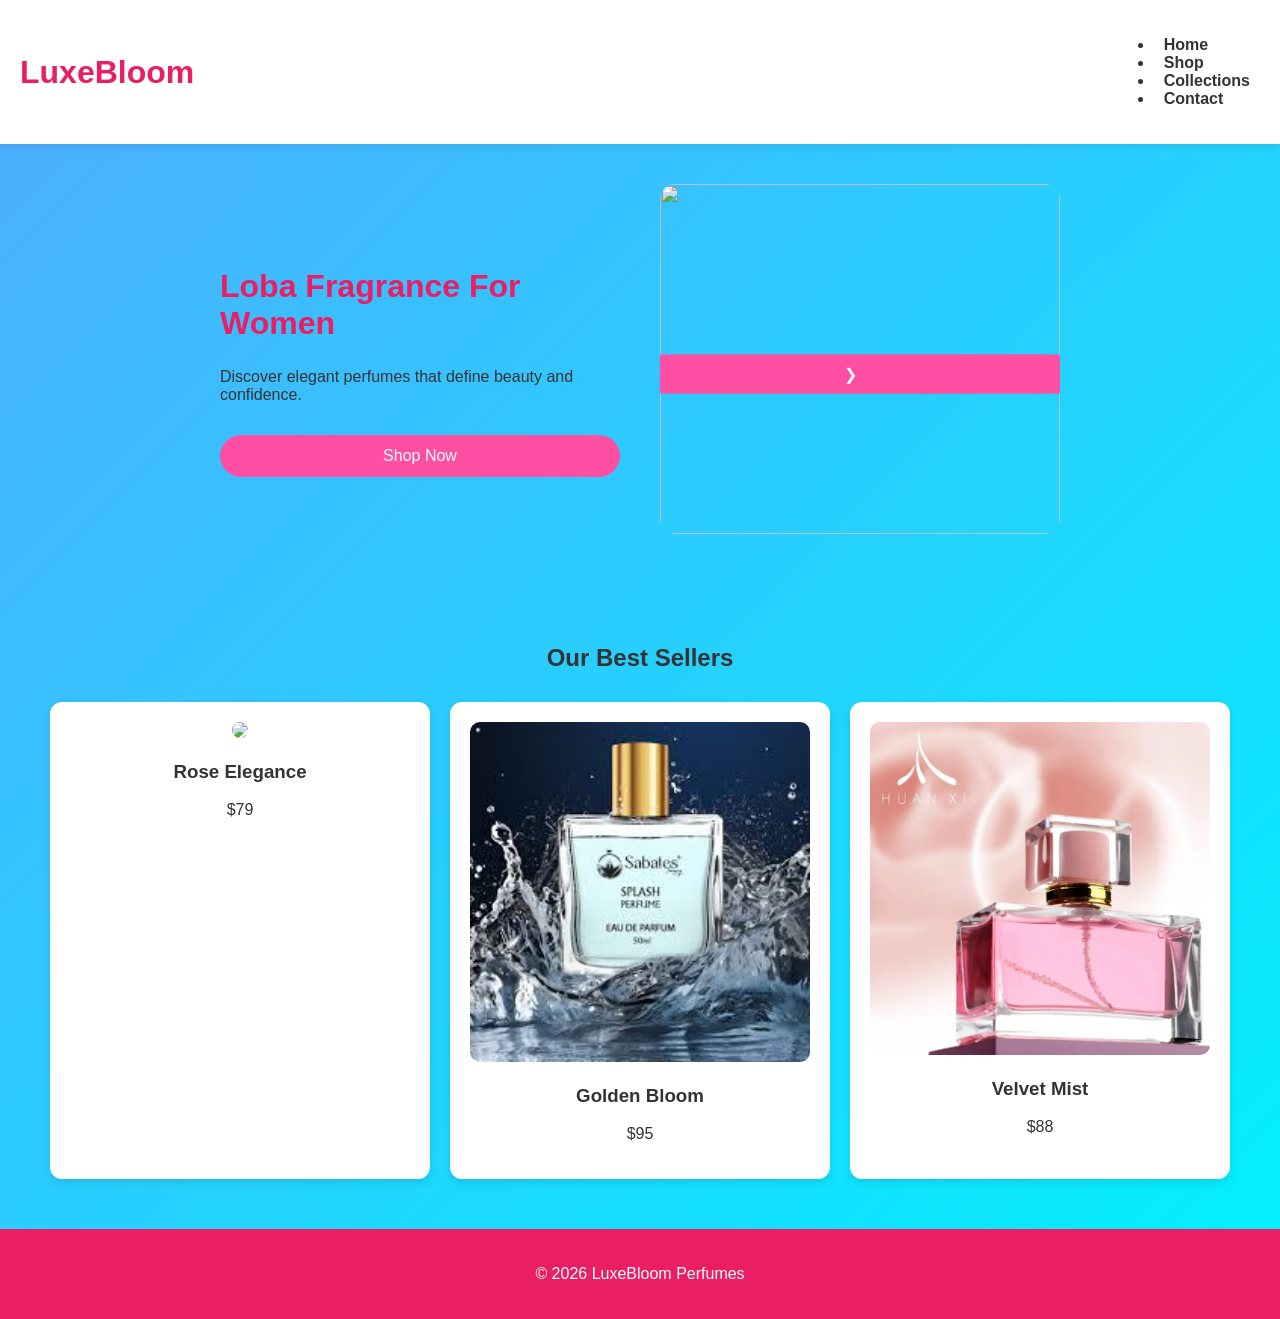
==== index.html @ 71947e03 "First website upload" ====
<!DOCTYPE html>
<html lang="en">
<head>
<meta charset="UTF-8">
<meta name="viewport" content="width=device-width, initial-scale=1.0">
<title>LuxeBloom Perfumes</title>
<link rel="stylesheet" href="style.css">
</head>

<body>

<header>
<h1>LuxeBloom</h1>

<nav>
    <ul>
<li><a href="#">Home</a></li>
<li><a href="#">Shop</a></li>
<li><a href="#">Collections</a></li>
<li><a href="contact_us.html">Contact</a></li>
</ul>
</nav>
</header>

<!-- HERO SECTION -->
<section class="hero">

<div class="hero-text">
<h2>Loba Fragrance For Women</h2>
<p>Discover elegant perfumes that define beauty and confidence.</p>
<button>Shop Now</button>
</div>

<div class="carousel">

<div class="slides">

<img src="https://images.unsplash.com/photo-1594035910387-fea47794261f">
<img src="assets/71Rt86TIqhL._AC_UF1000,1000_QL80_.jpg" alt="">
<img src="https://images.unsplash.com/photo-1587019158091-1a103c5dd17f">

</div>

<button class="prev">❮</button>
<button class="next">❯</button>

</div>

</section>


<!-- PRODUCTS -->
<section class="products">

<h2>Our Best Sellers</h2>

<div class="product-grid">

<div class="card">
<img src="https://images.unsplash.com/photo-1600185365483-26d7a4cc7519">
<h3>Rose Elegance</h3>
<p>$79</p>
</div>

<div class="card">
<img src="assets/images (4).jpg" alt="">
<h3>Golden Bloom</h3>
<p>$95</p>
</div>

<div class="card">
<img src="assets/WhatsApp Image 2026-03-09 at 4.27.31 AM.jpeg" alt="">
<h3>Velvet Mist</h3>
<p>$88</p>
</div>

</div>

</section>


<footer>

<p>© 2026 LuxeBloom Perfumes</p>

</footer>

<script src="script.js"></script>

</body>
</html>
---- style.css ----
body{
margin:0;
font-family:Arial;
background:#fff0f6;
color:#333;
}

header{
display:flex;
justify-content:space-between;
align-items:center;
padding:20px;
background:white;
box-shadow:0 2px 10px rgba(0,0,0,0.1);
}

header h1{
color:#e91e63;
}

nav a{
margin:0 10px;
text-decoration:none;
color:#333;
font-weight:bold;
}

.hero{
display:flex;
flex-wrap:wrap;
align-items:center;
justify-content:center;
padding:40px;
}

.hero-text{
max-width:400px;
}

.hero-text h2{
color:#e91e63;
font-size:32px;
}

.hero-text button{
padding:12px 25px;
border:none;
background:#ff4fa3;
color:white;
border-radius:25px;
cursor:pointer;
}

.carousel{
position:relative;
width:400px;
overflow:hidden;
margin-left:40px;
border-radius:15px;
}

.slides{
display:flex;
transition:transform 0.5s ease;
}

.slides img{
width:400px;
height:350px;
object-fit:cover;
}

.prev,.next{
position:absolute;
top:50%;
transform:translateY(-50%);
background:#ff4fa3;
color:white;
border:none;
padding:10px;
cursor:pointer;
}

.prev{left:10px}
.next{right:10px}

.products{
text-align:center;
padding:50px;
}

.product-grid{
display:grid;
grid-template-columns:repeat(auto-fit,minmax(200px,1fr));
gap:20px;
margin-top:30px;
}

.card{
background:white;
border-radius:12px;
box-shadow:0 4px 10px rgba(0,0,0,0.1);
padding:20px;
}

.card img{
width:100%;
border-radius:10px;
}

footer{
text-align:center;
padding:20px;
background:#e91e63;
color:white;
}







body{
font-family: Arial, sans-serif;
margin:0;
padding:0;
background: linear-gradient(135deg,#4facfe,#00f2fe);
}

.contact{
text-align:center;
padding:50px 20px;
color:white;
}

.contact h1{
font-size:40px;
margin-bottom:10px;
}

.container{
display:flex;
justify-content:center;
gap:40px;
flex-wrap:wrap;
margin-top:40px;
}

.contact-info{
background:#ffffff;
color:#333;
padding:30px;
border-radius:12px;
width:260px;
box-shadow:0 10px 20px rgba(0,0,0,0.2);
}

.contact-info h3{
color:#007bff;
}

.contact-form{
background:#ffffff;
padding:30px;
border-radius:12px;
width:320px;
box-shadow:0 10px 20px rgba(0,0,0,0.2);
}

input, textarea{
width:100%;
padding:12px;
margin-top:10px;
border-radius:6px;
border:1px solid #ccc;
font-size:14px;
}

textarea{
height:120px;
}

button{
margin-top:15px;
padding:12px;
width:100%;
border:none;
background: linear-gradient(45deg,#ff6a00,#ee0979);
color:white;
font-size:16px;
border-radius:6px;
cursor:pointer;
transition:0.3s;
}

button:hover{
transform:scale(1.05);
}

#formMessage{
margin-top:15px;
font-weight:bold;
}
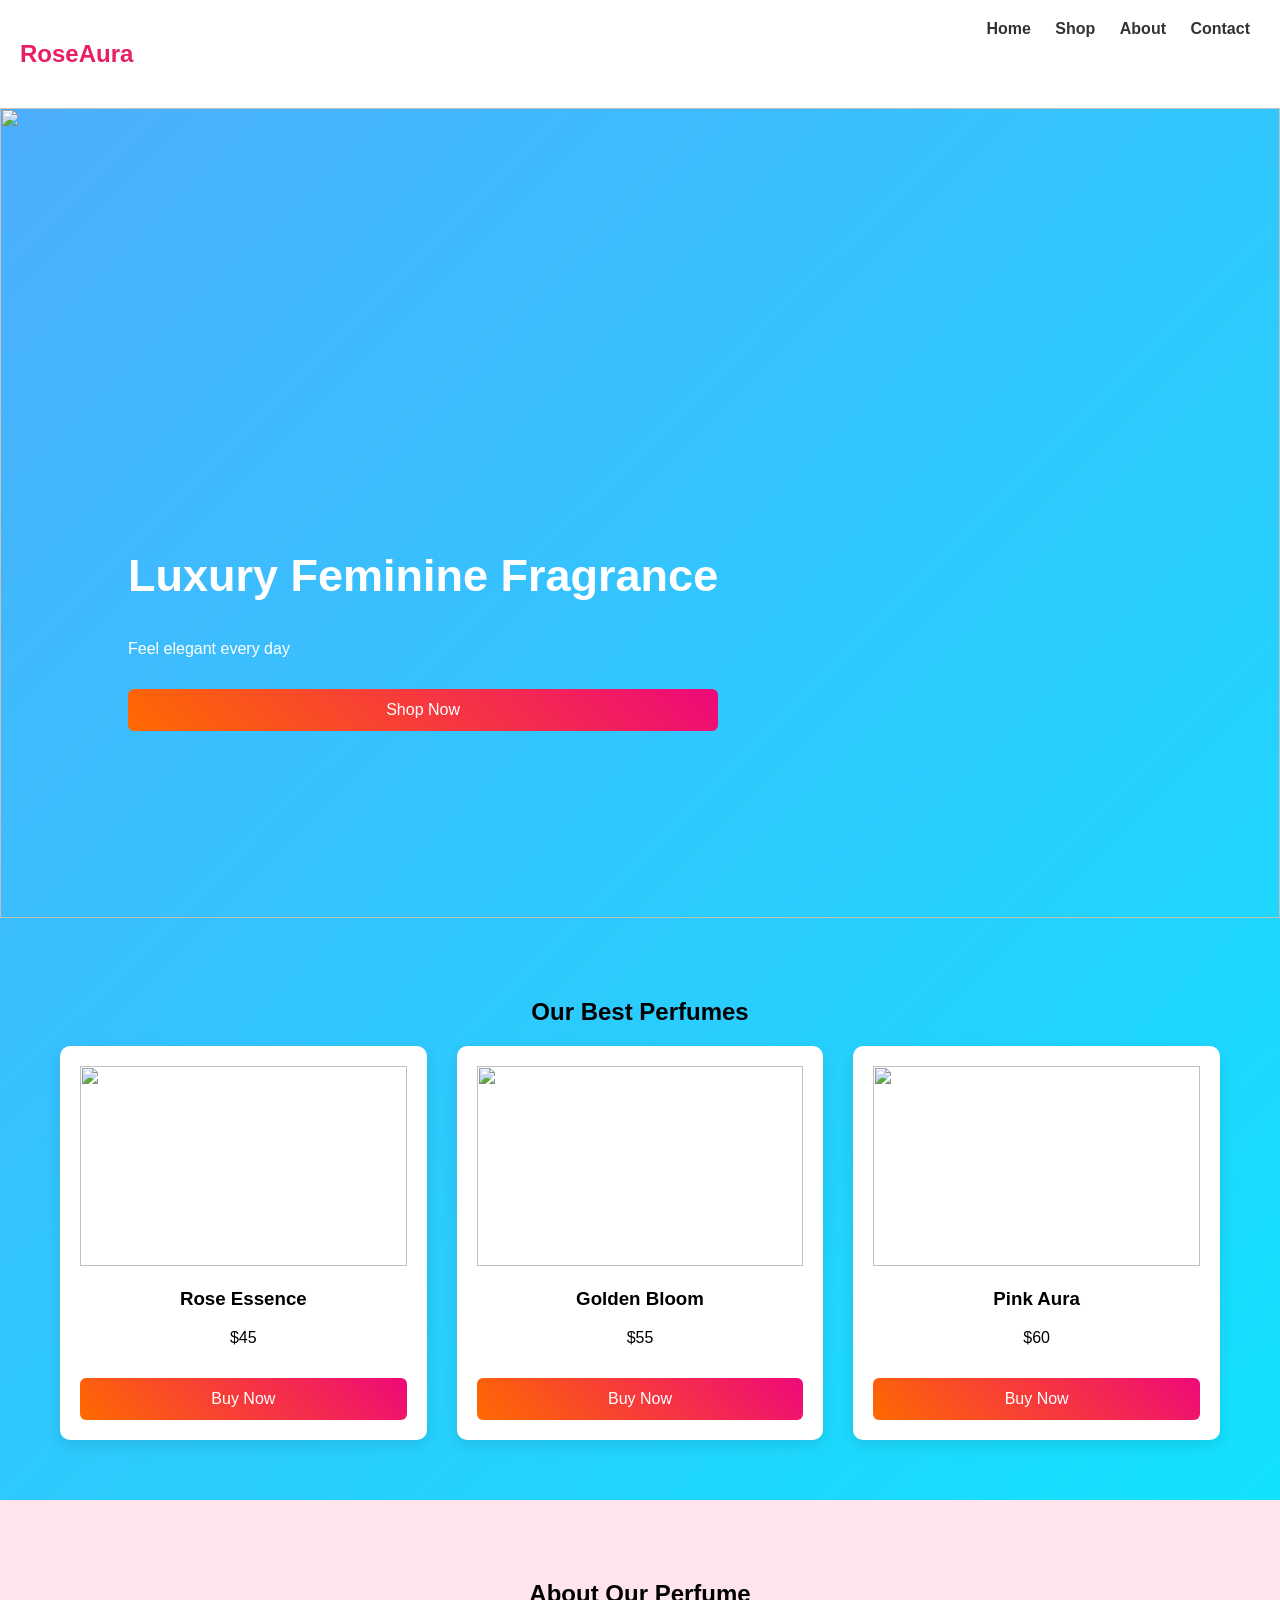
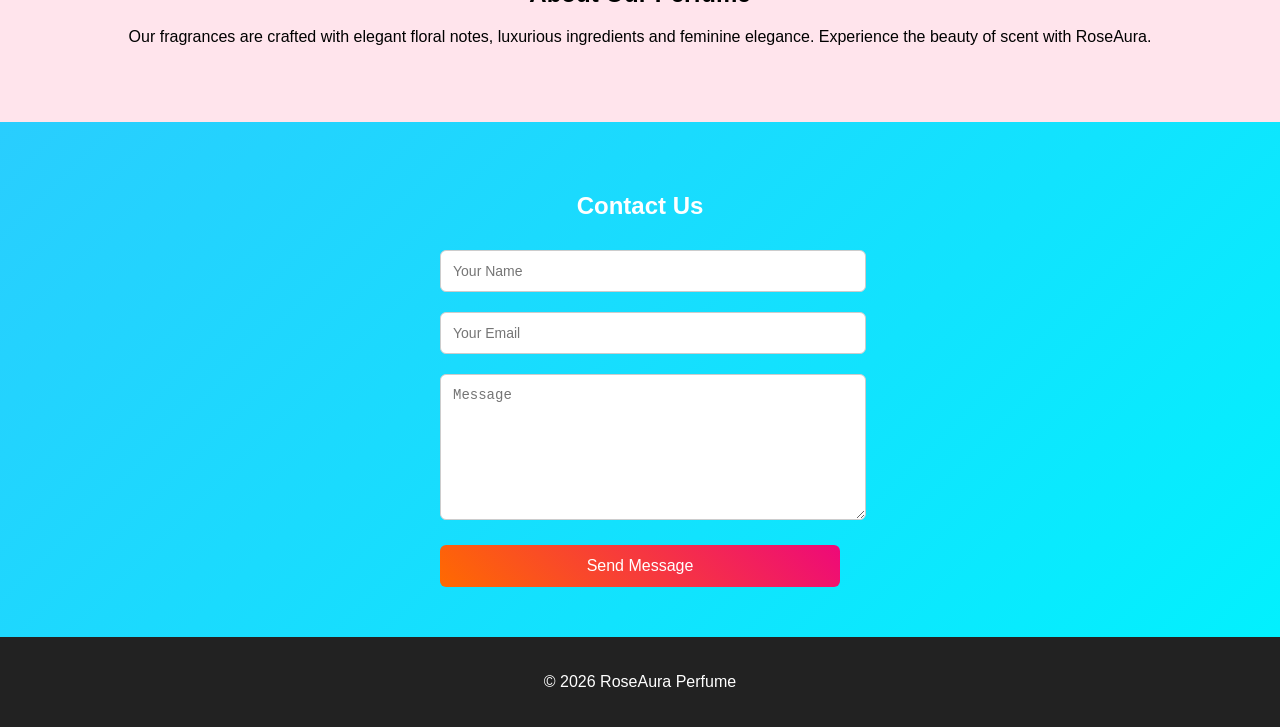
==== commit 6200437b: "Update" ====
--- a/index.html
+++ b/index.html
@@ -3,75 +3,56 @@
 <head>
 <meta charset="UTF-8">
 <meta name="viewport" content="width=device-width, initial-scale=1.0">
-<title>LuxeBloom Perfumes</title>
+<title>Luxury Perfume</title>
 <link rel="stylesheet" href="style.css">
 </head>
 
 <body>
 
 <header>
-<h1>LuxeBloom</h1>
+<h2 class="logo">RoseAura</h2>
 
 <nav>
-    <ul>
-<li><a href="#">Home</a></li>
-<li><a href="#">Shop</a></li>
-<li><a href="#">Collections</a></li>
-<li><a href="contact_us.html">Contact</a></li>
-</ul>
+<a href="#">Home</a>
+<a href="#">Shop</a>
+<a href="#">About</a>
+<a href="#">Contact</a>
 </nav>
+
 </header>
 
-<!-- HERO SECTION -->
-<section class="hero">
 
-<div class="hero-text">
-<h2>Loba Fragrance For Women</h2>
-<p>Discover elegant perfumes that define beauty and confidence.</p>
-<button>Shop Now</button>
-</div>
+<!-- HERO CAROUSEL -->
 
-<div class="carousel">
+<section class="carousel">
 
 <div class="slides">
 
+<div class="slide active">
 <img src="https://images.unsplash.com/photo-1594035910387-fea47794261f">
-<img src="assets/71Rt86TIqhL._AC_UF1000,1000_QL80_.jpg" alt="">
-<img src="https://images.unsplash.com/photo-1587019158091-1a103c5dd17f">
-
+<div class="caption">
+<h1>Luxury Feminine Fragrance</h1>
+<p>Feel elegant every day</p>
+<button>Shop Now</button>
+</div>
 </div>
 
-<button class="prev">❮</button>
-<button class="next">❯</button>
-
+<div class="slide">
+<img src="https://images.unsplash.com/photo-1615634262417-3b4a99c1b3f5">
+<div class="caption">
+<h1>Soft Floral Collection</h1>
+<p>Perfect scent for every moment</p>
+<button>Explore</button>
+</div>
 </div>
 
-</section>
-
-
-<!-- PRODUCTS -->
-<section class="products">
-
-<h2>Our Best Sellers</h2>
-
-<div class="product-grid">
-
-<div class="card">
+<div class="slide">
 <img src="https://images.unsplash.com/photo-1600185365483-26d7a4cc7519">
-<h3>Rose Elegance</h3>
-<p>$79</p>
+<div class="caption">
+<h1>Timeless Beauty</h1>
+<p>Luxury perfume for women</p>
+<button>Discover</button>
 </div>
-
-<div class="card">
-<img src="assets/images (4).jpg" alt="">
-<h3>Golden Bloom</h3>
-<p>$95</p>
-</div>
-
-<div class="card">
-<img src="assets/WhatsApp Image 2026-03-09 at 4.27.31 AM.jpeg" alt="">
-<h3>Velvet Mist</h3>
-<p>$88</p>
 </div>
 
 </div>
@@ -79,9 +60,79 @@
 </section>
 
 
+
+<!-- PRODUCTS -->
+
+<section class="products">
+
+<h2>Our Best Perfumes</h2>
+
+<div class="product-grid">
+
+<div class="card">
+<img src="https://images.unsplash.com/photo-1611930022073-b7a4ba5fcccd">
+<h3>Rose Essence</h3>
+<p>$45</p>
+<button>Buy Now</button>
+</div>
+
+<div class="card">
+<img src="https://images.unsplash.com/photo-1608571423539-e951a9e2f9e3">
+<h3>Golden Bloom</h3>
+<p>$55</p>
+<button>Buy Now</button>
+</div>
+
+<div class="card">
+<img src="https://images.unsplash.com/photo-1595429035839-c99c298ffdde">
+<h3>Pink Aura</h3>
+<p>$60</p>
+<button>Buy Now</button>
+</div>
+
+</div>
+
+</section>
+
+
+
+<!-- ABOUT -->
+
+<section class="about">
+
+<h2>About Our Perfume</h2>
+
+<p>
+Our fragrances are crafted with elegant floral notes,
+luxurious ingredients and feminine elegance.
+Experience the beauty of scent with RoseAura.
+</p>
+
+</section>
+<!-- CONTACT -->
+
+<section class="contact">
+
+<h2>Contact Us</h2>
+
+<form>
+
+<input type="text" placeholder="Your Name">
+
+<input type="email" placeholder="Your Email">
+
+<textarea placeholder="Message"></textarea>
+
+<button>Send Message</button>
+
+</form>
+
+</section>
+
+
 <footer>
 
-<p>© 2026 LuxeBloom Perfumes</p>
+<p>© 2026 RoseAura Perfume</p>
 
 </footer>
 
--- a/style.css
+++ b/style.css
@@ -1,118 +1,127 @@
 body{
+font-family:Arial;
 margin:0;
-font-family:Arial;
-background:#fff0f6;
-color:#333;
+background:#fff0f5;
 }
 
 header{
 display:flex;
 justify-content:space-between;
-align-items:center;
 padding:20px;
 background:white;
-box-shadow:0 2px 10px rgba(0,0,0,0.1);
-}
-
-header h1{
+position:sticky;
+top:0;
+}
+
+.logo{
 color:#e91e63;
 }
 
 nav a{
-margin:0 10px;
+margin:10px;
 text-decoration:none;
 color:#333;
 font-weight:bold;
 }
 
-.hero{
-display:flex;
-flex-wrap:wrap;
-align-items:center;
-justify-content:center;
-padding:40px;
-}
-
-.hero-text{
-max-width:400px;
-}
-
-.hero-text h2{
-color:#e91e63;
-font-size:32px;
-}
-
-.hero-text button{
-padding:12px 25px;
-border:none;
-background:#ff4fa3;
-color:white;
-border-radius:25px;
-cursor:pointer;
-}
-
 .carousel{
 position:relative;
-width:400px;
+height:90vh;
 overflow:hidden;
-margin-left:40px;
-border-radius:15px;
-}
-
-.slides{
-display:flex;
-transition:transform 0.5s ease;
-}
-
-.slides img{
-width:400px;
-height:350px;
+}
+
+.slide{
+position:absolute;
+width:100%;
+height:100%;
+opacity:0;
+transition:1s;
+}
+
+.slide img{
+width:100%;
+height:100%;
 object-fit:cover;
 }
 
-.prev,.next{
+.slide.active{
+opacity:1;
+}
+
+.caption{
 position:absolute;
 top:50%;
-transform:translateY(-50%);
+left:10%;
+color:white;
+}
+
+.caption h1{
+font-size:45px;
+}
+
+button{
 background:#ff4fa3;
-color:white;
 border:none;
-padding:10px;
+padding:12px 20px;
+color:white;
+border-radius:5px;
 cursor:pointer;
 }
 
-.prev{left:10px}
-.next{right:10px}
 
 .products{
-text-align:center;
-padding:50px;
+padding:60px;
+text-align:center;
 }
 
 .product-grid{
 display:grid;
-grid-template-columns:repeat(auto-fit,minmax(200px,1fr));
-gap:20px;
-margin-top:30px;
+grid-template-columns:repeat(auto-fit,minmax(250px,1fr));
+gap:30px;
 }
 
 .card{
 background:white;
-border-radius:12px;
-box-shadow:0 4px 10px rgba(0,0,0,0.1);
 padding:20px;
+border-radius:10px;
+box-shadow:0 5px 15px rgba(0,0,0,0.1);
 }
 
 .card img{
 width:100%;
-border-radius:10px;
+height:200px;
+object-fit:cover;
+}
+
+.about{
+padding:60px;
+text-align:center;
+background:#ffe4ec;
+}
+
+.contact{
+padding:60px;
+text-align:center;
+}
+
+form{
+max-width:400px;
+margin:auto;
+display:flex;
+flex-direction:column;
+gap:10px;
+}
+
+input,textarea{
+padding:10px;
+border:1px solid #ccc;
 }
 
 footer{
+background:#222;
+color:white;
 text-align:center;
 padding:20px;
-background:#e91e63;
-color:white;
 }
 
 
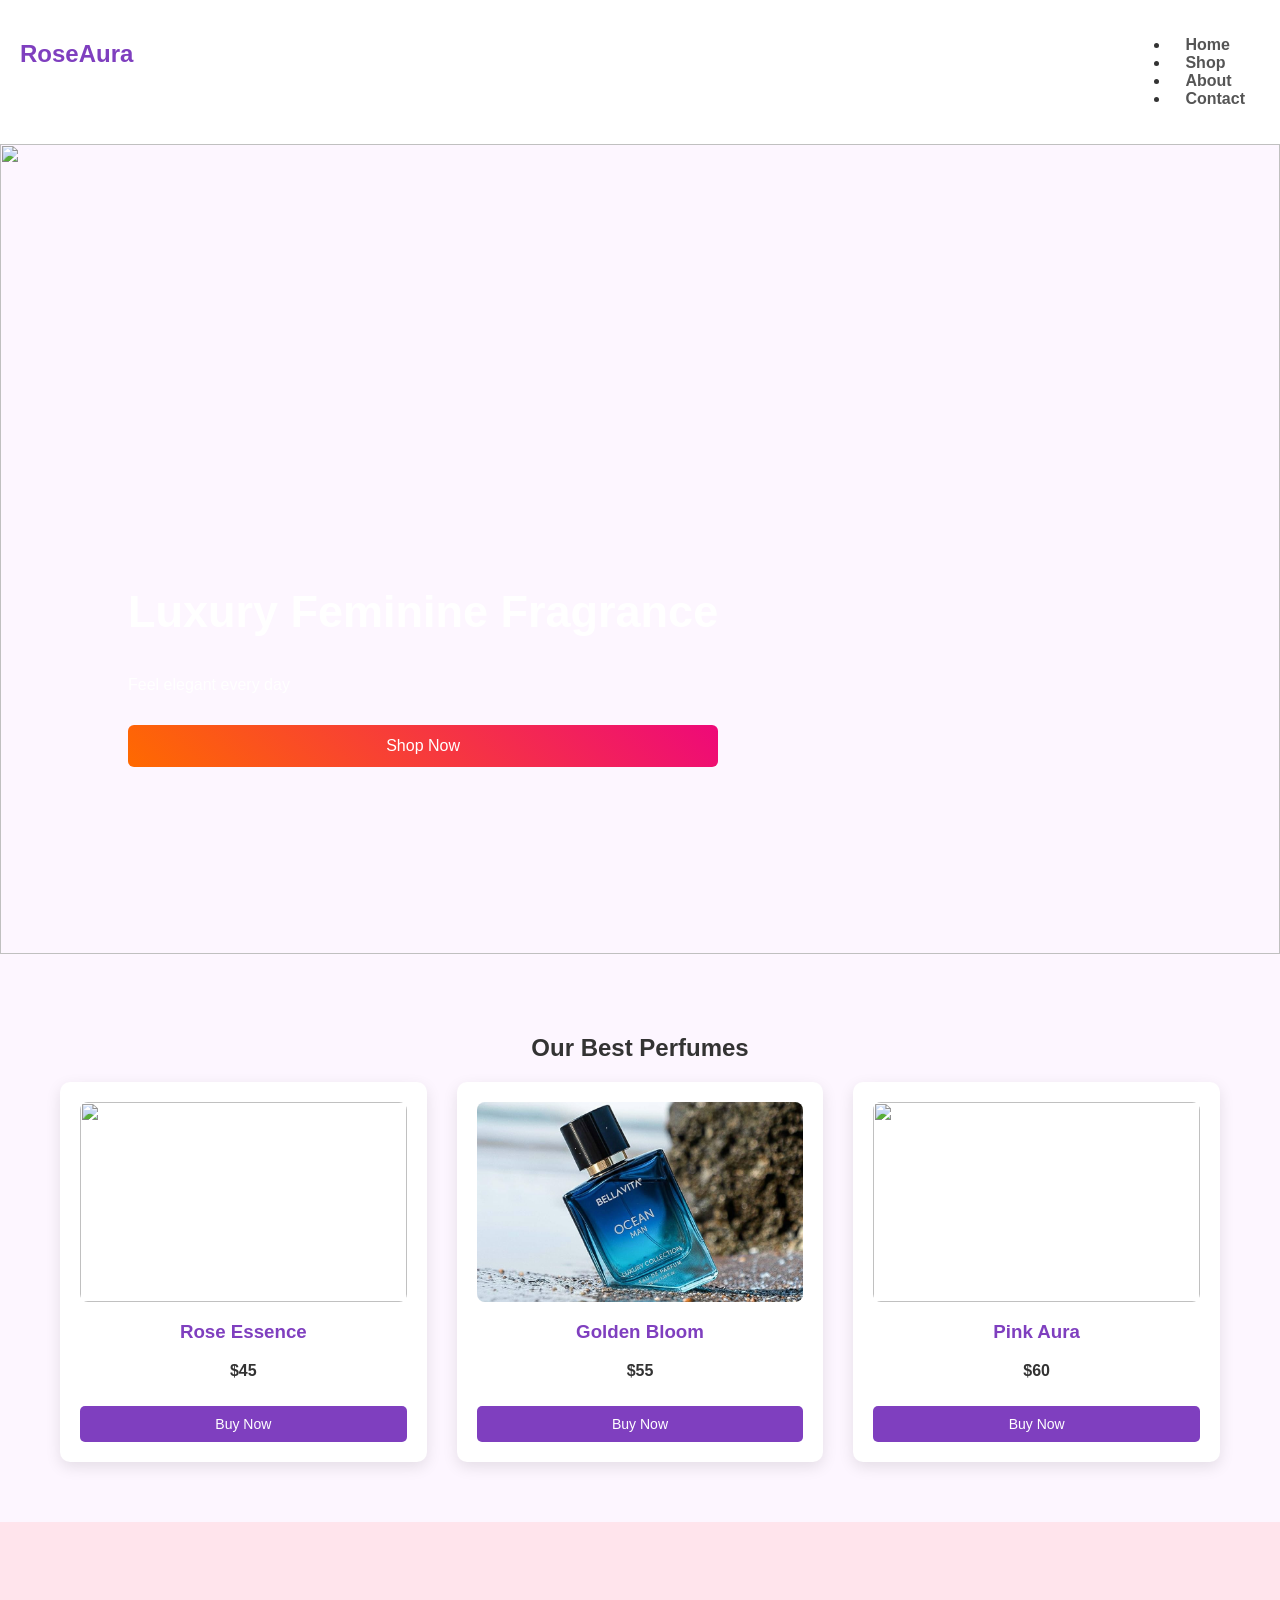
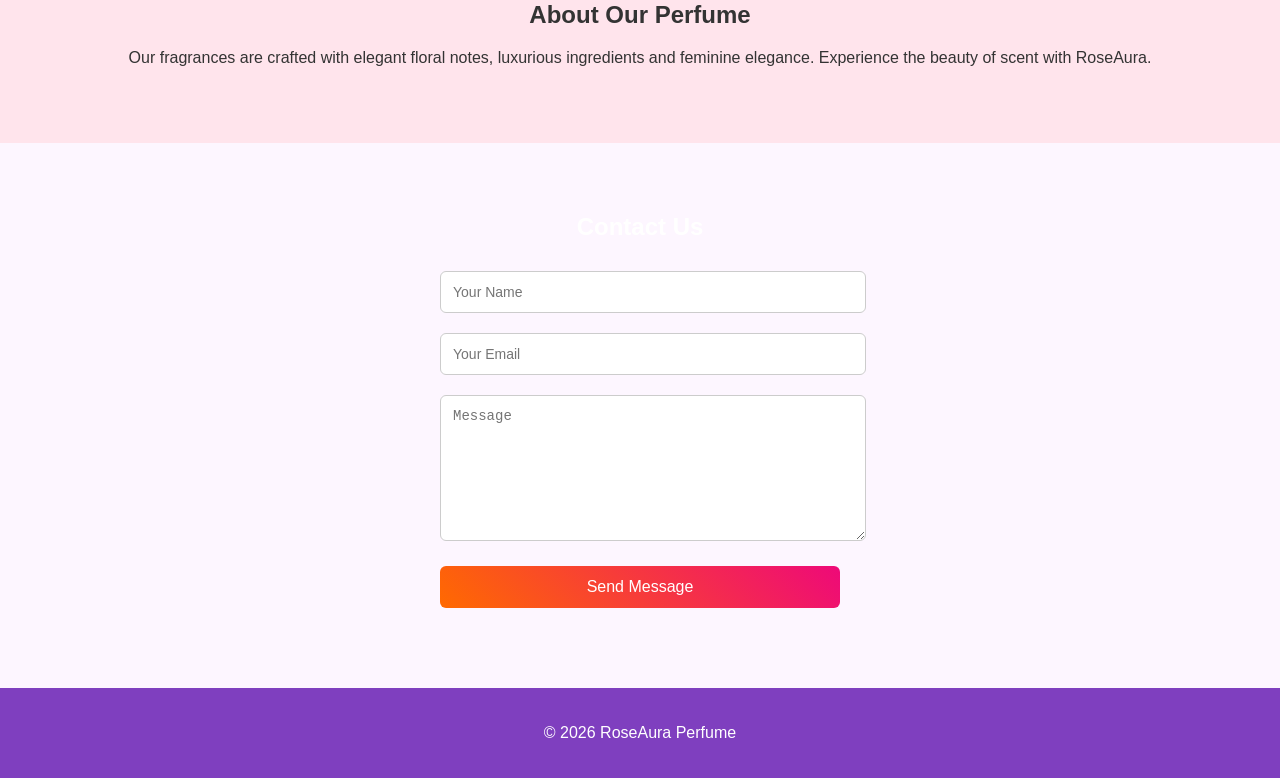
==== commit 12c4fe84: "Update" ====
--- a/index.html
+++ b/index.html
@@ -13,10 +13,12 @@
 <h2 class="logo">RoseAura</h2>
 
 <nav>
-<a href="#">Home</a>
-<a href="#">Shop</a>
-<a href="#">About</a>
-<a href="#">Contact</a>
+    <ul>
+<li><a href="#">Home</a></li>
+<li><a href="shop us.html">Shop</a></li>
+<li><a href="about us.html">About</a></li>
+<li><a href="contact_us.html">Contact</a></li>
+</ul>
 </nav>
 
 </header>
@@ -77,7 +79,7 @@
 </div>
 
 <div class="card">
-<img src="https://images.unsplash.com/photo-1608571423539-e951a9e2f9e3">
+<img src="assets/71Rt86TIqhL._AC_UF1000,1000_QL80_.jpg">
 <h3>Golden Bloom</h3>
 <p>$55</p>
 <button>Buy Now</button>
--- a/style.css
+++ b/style.css
@@ -210,4 +210,268 @@
 #formMessage{
 margin-top:15px;
 font-weight:bold;
+}
+
+
+
+
+
+
+
+
+
+
+/* Global */
+body{
+font-family: Arial, sans-serif;
+margin:0;
+padding:0;
+background:#fdf6ff;
+color:#333;
+}
+
+header{
+display:flex;
+justify-content:space-between;
+padding:20px;
+background:white;
+position:sticky;
+top:0;
+z-index:1000;
+}
+
+.logo{
+color:#7f3fbf; /* purple */
+font-weight:bold;
+font-size:24px;
+}
+
+nav a{
+margin:0 15px;
+text-decoration:none;
+color:#555;
+font-weight:bold;
+}
+
+nav a:hover{
+color:#7f3fbf;
+}
+
+/* Hero Section */
+.about-hero{
+background: linear-gradient(rgba(127,63,191,0.6), rgba(127,63,191,0.6)), url('https://images.unsplash.com/photo-1614791980557-0e4b6d4b6de4') no-repeat center center/cover;
+height:50vh;
+display:flex;
+align-items:center;
+justify-content:center;
+text-align:center;
+color:white;
+}
+
+.about-hero h1{
+font-size:48px;
+margin:0;
+}
+
+.about-hero p{
+font-size:20px;
+margin-top:10px;
+}
+
+/* Content Section */
+.about-content{
+padding:60px 20px;
+background:white;
+}
+
+.about-content .container{
+max-width:900px;
+margin:auto;
+}
+
+.about-content h2{
+color:#7f3fbf;
+margin-bottom:15px;
+}
+
+.about-content p{
+line-height:1.6;
+margin-bottom:25px;
+}
+
+.about-content ul{
+list-style: disc;
+margin-left:20px;
+}
+
+.about-content ul li{
+margin-bottom:10px;
+}
+
+/* Footer */
+footer{
+text-align:center;
+padding:20px;
+background:#7f3fbf;
+color:white;
+margin-top:30px;
+}
+
+/* Responsive */
+@media(max-width:768px){
+.about-hero h1{
+font-size:32px;
+}
+
+.about-hero p{
+font-size:16px;
+}
+}
+
+
+
+
+
+
+
+
+/* Global Styles */
+body{
+font-family: Arial, sans-serif;
+margin:0;
+padding:0;
+background:#fdf6ff;
+color:#333;
+}
+
+header{
+display:flex;
+justify-content:space-between;
+padding:20px;
+background:white;
+position:sticky;
+top:0;
+z-index:1000;
+}
+
+.logo{
+color:#7f3fbf;
+font-weight:bold;
+font-size:24px;
+}
+
+nav a{
+margin:0 15px;
+text-decoration:none;
+color:#555;
+font-weight:bold;
+}
+
+nav a:hover{
+color:#7f3fbf;
+}
+
+/* Hero Section */
+.shop-hero{
+background: linear-gradient(rgba(127,63,191,0.6), rgba(127,63,191,0.6)), url('https://images.unsplash.com/photo-1615634262417-3b4a99c1b3f5') no-repeat center center/cover;
+height:40vh;
+display:flex;
+align-items:center;
+justify-content:center;
+text-align:center;
+color:white;
+}
+
+.shop-hero h1{
+font-size:40px;
+margin:0;
+}
+
+.shop-hero p{
+font-size:18px;
+margin-top:10px;
+}
+
+/* Products Section */
+.product-section{
+padding:60px 20px;
+text-align:center;
+}
+
+.product-section h2{
+color:#7f3fbf;
+margin-bottom:40px;
+}
+
+.product-grid{
+display:grid;
+grid-template-columns:repeat(auto-fit,minmax(250px,1fr));
+gap:30px;
+}
+
+.card{
+background:white;
+padding:20px;
+border-radius:10px;
+box-shadow:0 5px 15px rgba(0,0,0,0.1);
+transition:0.3s;
+}
+
+.card:hover{
+transform:translateY(-5px);
+box-shadow:0 10px 20px rgba(0,0,0,0.2);
+}
+
+.card img{
+width:100%;
+height:200px;
+object-fit:cover;
+border-radius:8px;
+}
+
+.card h3{
+margin-top:15px;
+color:#7f3fbf;
+}
+
+.card p{
+margin-top:5px;
+font-weight:bold;
+}
+
+.card button{
+margin-top:10px;
+padding:10px;
+width:100%;
+border:none;
+background:#7f3fbf;
+color:white;
+font-size:14px;
+border-radius:5px;
+cursor:pointer;
+transition:0.3s;
+}
+
+.card button:hover{
+background:#5a2a8c;
+}
+
+/* Footer */
+footer{
+text-align:center;
+padding:20px;
+background:#7f3fbf;
+color:white;
+margin-top:30px;
+}
+
+/* Responsive */
+@media(max-width:768px){
+.shop-hero h1{
+font-size:28px;
+}
+
+.shop-hero p{
+font-size:14px;
+}
 }
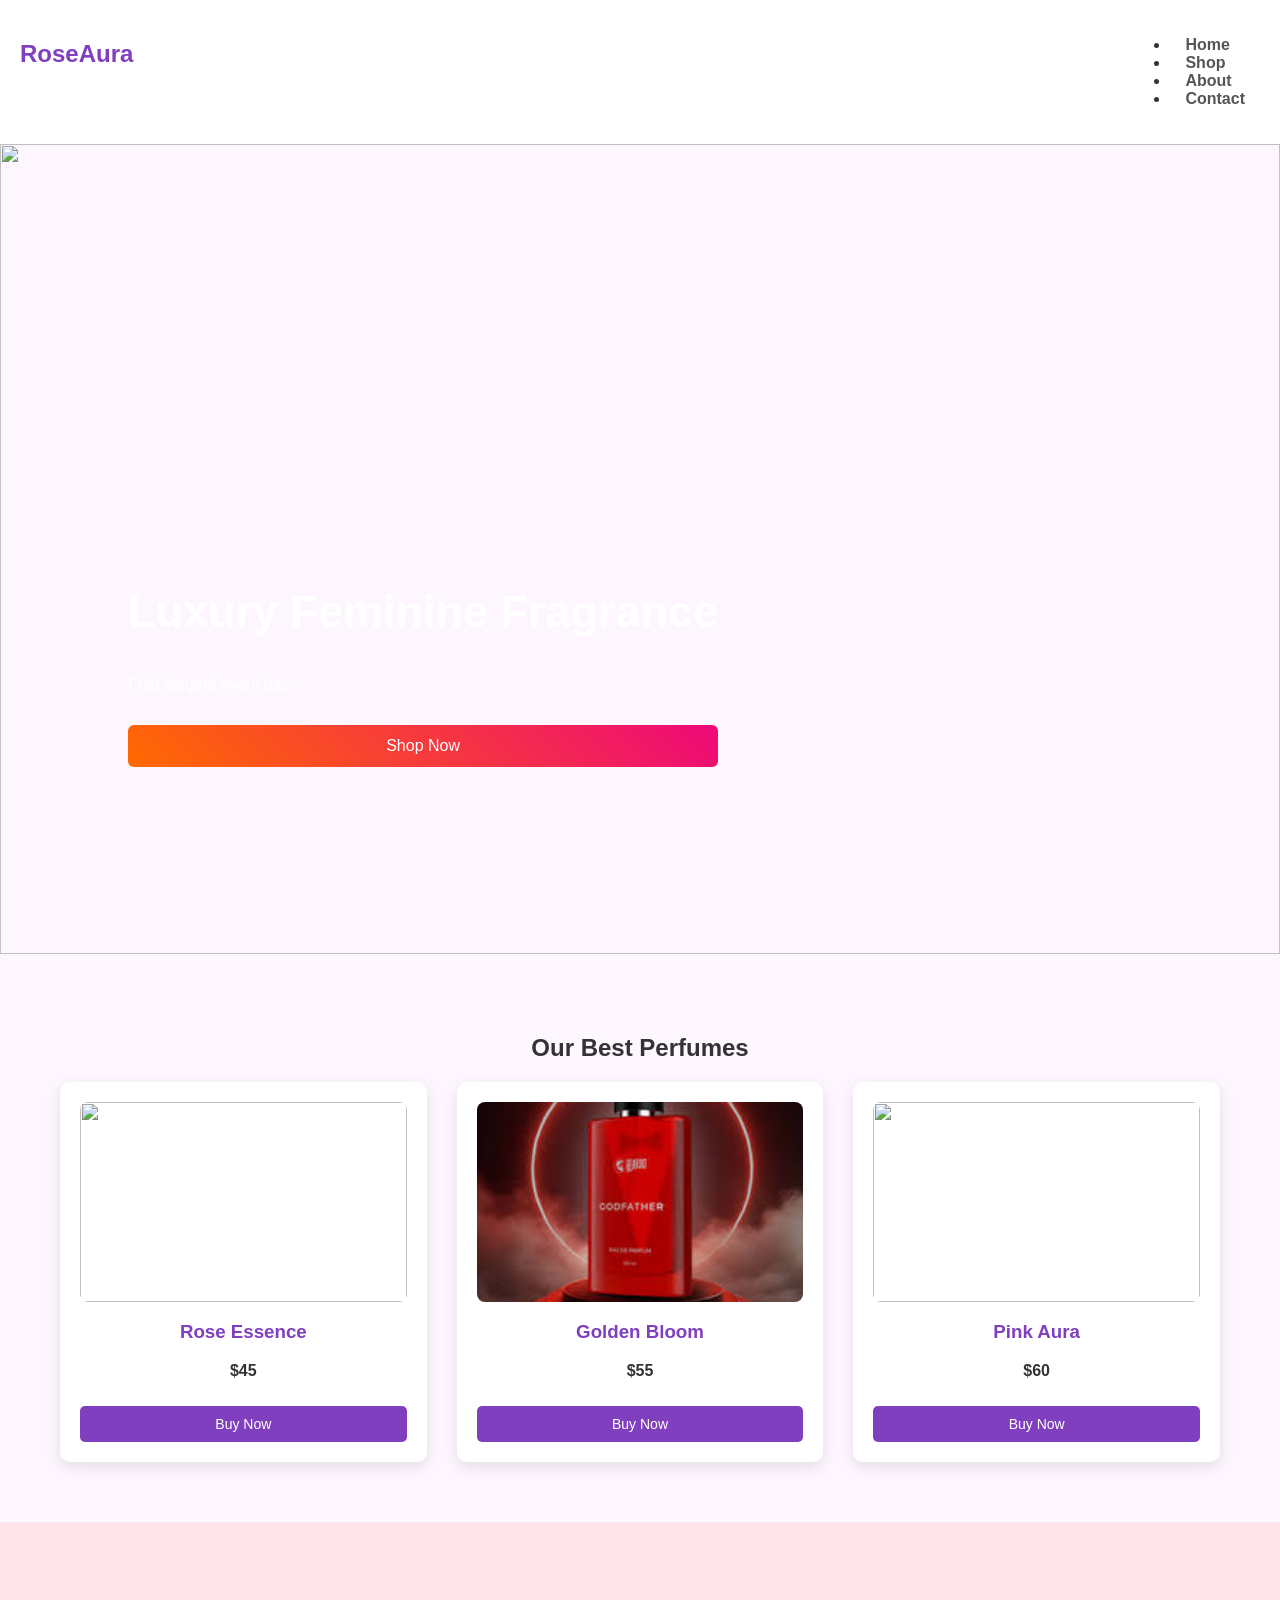
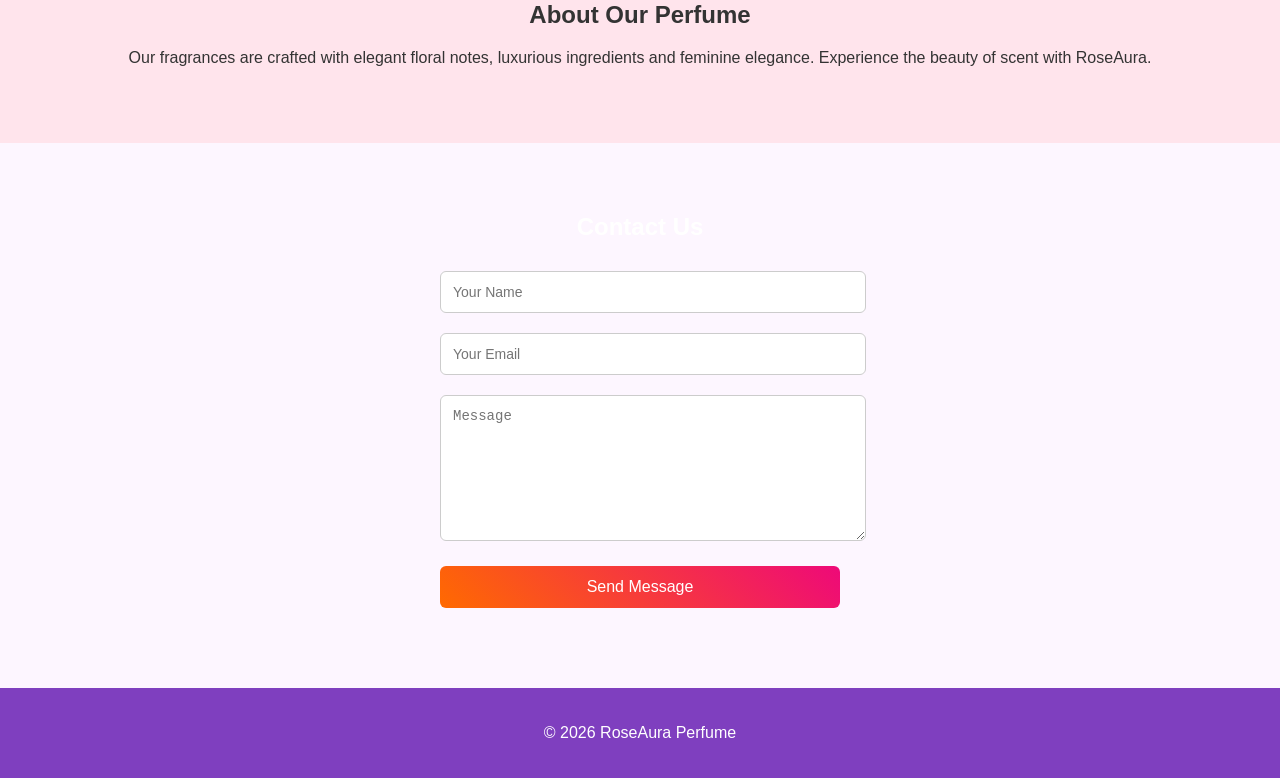
==== commit 0c7d64cb: "Update" ====
--- a/index.html
+++ b/index.html
@@ -79,7 +79,7 @@
 </div>
 
 <div class="card">
-<img src="assets/71Rt86TIqhL._AC_UF1000,1000_QL80_.jpg">
+<img src="assets/images (6).jpg">
 <h3>Golden Bloom</h3>
 <p>$55</p>
 <button>Buy Now</button>
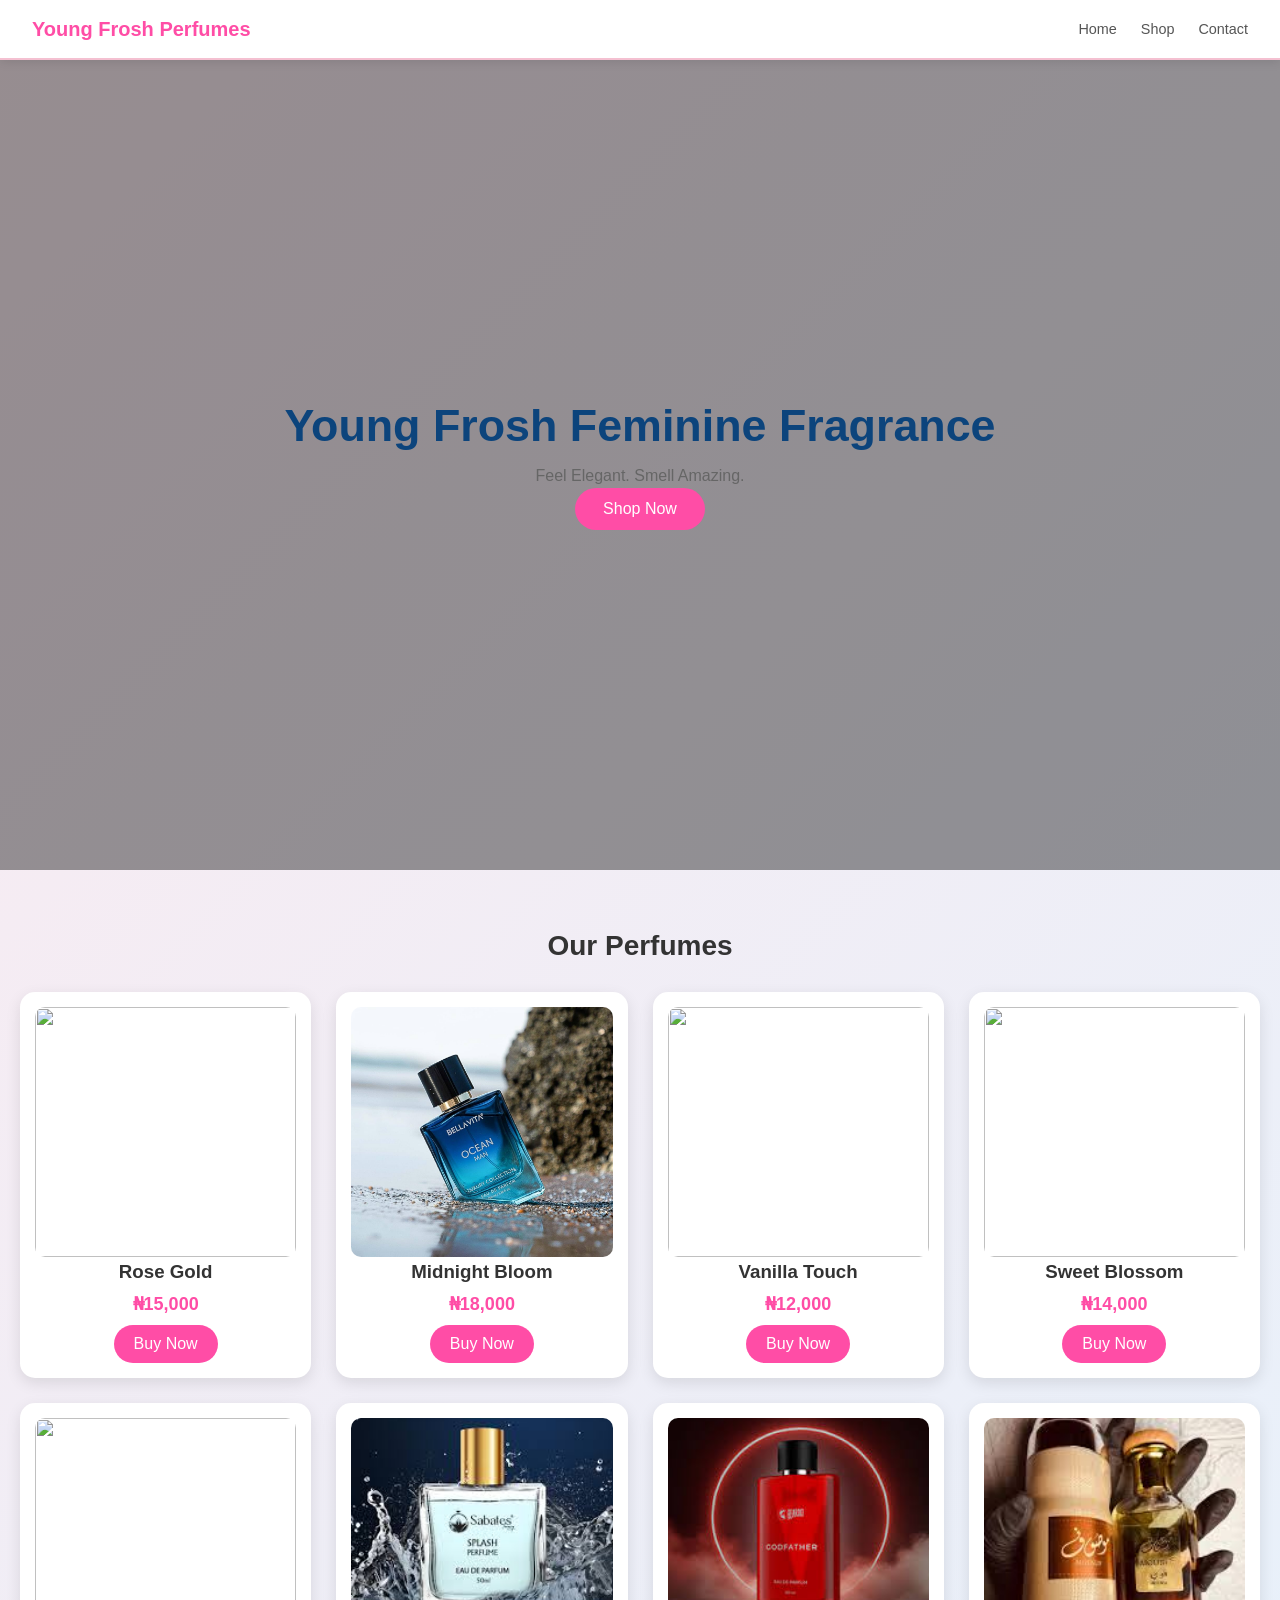
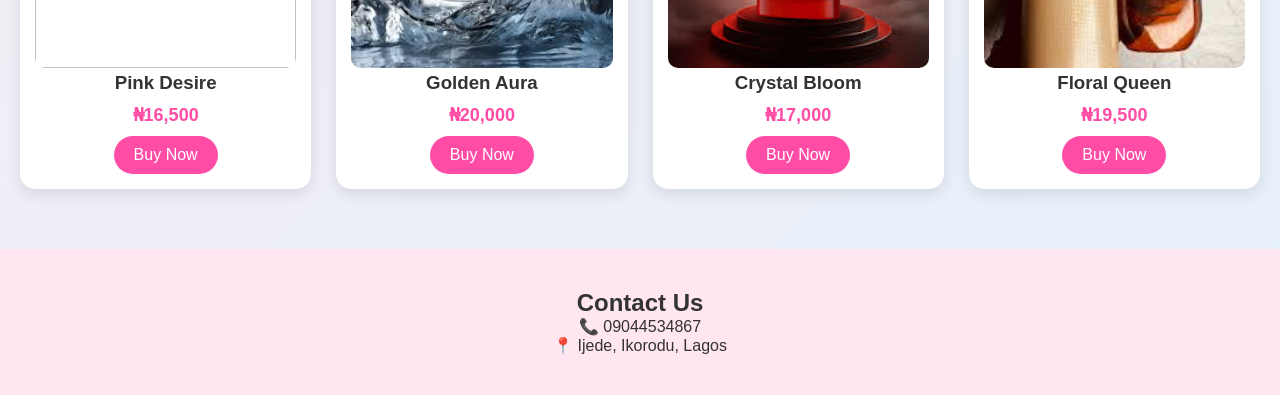
==== commit 808a9ca3: "Update" ====
--- a/index.html
+++ b/index.html
@@ -3,140 +3,117 @@
 <head>
 <meta charset="UTF-8">
 <meta name="viewport" content="width=device-width, initial-scale=1.0">
-<title>Luxury Perfume</title>
+<title>Young Frosh Perfumes</title>
+
 <link rel="stylesheet" href="style.css">
 </head>
-
 <body>
 
-<header>
-<h2 class="logo">RoseAura</h2>
+<!-- NAVBAR -->
+<nav>
+<div class="logo">Young Frosh Perfumes</div>
 
-<nav>
-    <ul>
-<li><a href="#">Home</a></li>
-<li><a href="shop us.html">Shop</a></li>
-<li><a href="about us.html">About</a></li>
-<li><a href="contact_us.html">Contact</a></li>
-</ul>
+<div class="menu-btn" onclick="toggleMenu()">☰</div>
+
+<div class="nav-links" id="menu">
+<a href="#">Home</a>
+<a href="shop-us.html">Shop</a>
+<a href="contact_us.html">Contact</a>
+</div>
 </nav>
 
-</header>
+<!-- HERO -->
+<section class="hero">
 
+<div class="slide active" style="background-image:url('https://images.unsplash.com/photo-1594035910387-fea47794261f');"></div>
 
-<!-- HERO CAROUSEL -->
+<div class="slide" style="background-image:url('https://images.unsplash.com/photo-1615634262417-d8c3c0c3c2d3');"></div>
 
-<section class="carousel">
+<div class="slide" style="background-image:url('https://images.unsplash.com/photo-1600185365926-3a2ce3cdb9eb');"></div>
 
-<div class="slides">
+<div class="overlay">
+<h1>Young Frosh Feminine Fragrance</h1>
+<p>Feel Elegant. Smell Amazing.</p>
 
-<div class="slide active">
-<img src="https://images.unsplash.com/photo-1594035910387-fea47794261f">
-<div class="caption">
-<h1>Luxury Feminine Fragrance</h1>
-<p>Feel elegant every day</p>
-<button>Shop Now</button>
-</div>
-</div>
-
-<div class="slide">
-<img src="https://images.unsplash.com/photo-1615634262417-3b4a99c1b3f5">
-<div class="caption">
-<h1>Soft Floral Collection</h1>
-<p>Perfect scent for every moment</p>
-<button>Explore</button>
-</div>
-</div>
-
-<div class="slide">
-<img src="https://images.unsplash.com/photo-1600185365483-26d7a4cc7519">
-<div class="caption">
-<h1>Timeless Beauty</h1>
-<p>Luxury perfume for women</p>
-<button>Discover</button>
-</div>
-</div>
+<!-- FIXED BUTTON -->
+<button id="shopBtn">Shop Now</button>
 
 </div>
 
 </section>
 
-
-
 <!-- PRODUCTS -->
-
-<section class="products">
-
-<h2>Our Best Perfumes</h2>
+<section class="products" id="products">
+<h2>Our Perfumes</h2>
 
 <div class="product-grid">
 
+<!-- 6 PRODUCTS -->
+
 <div class="card">
-<img src="https://images.unsplash.com/photo-1611930022073-b7a4ba5fcccd">
-<h3>Rose Essence</h3>
-<p>$45</p>
-<button>Buy Now</button>
+<img src="https://images.unsplash.com/photo-1585386959984-a4155224a1ad">
+<h3>Rose Gold</h3>
+<p class="price">₦15,000</p>
+<a href="https://wa.me/2349044534867?text=I%20want%20Rose%20Gold%20Perfume" class="buy-btn">Buy Now</a>
 </div>
 
 <div class="card">
-<img src="assets/images (6).jpg">
-<h3>Golden Bloom</h3>
-<p>$55</p>
-<button>Buy Now</button>
+<img src="assets/71Rt86TIqhL._AC_UF1000,1000_QL80_.jpg">
+<h3>Midnight Bloom</h3>
+<p class="price">₦18,000</p>
+<a href="https://wa.me/2349044534867?text=I%20want%20Midnight%20Bloom" class="buy-btn">Buy Now</a>
 </div>
 
 <div class="card">
-<img src="https://images.unsplash.com/photo-1595429035839-c99c298ffdde">
-<h3>Pink Aura</h3>
-<p>$60</p>
-<button>Buy Now</button>
+<img src="https://images.unsplash.com/photo-1592945403244-b3fbafd7f539">
+<h3>Vanilla Touch</h3>
+<p class="price">₦12,000</p>
+<a href="https://wa.me/2349044534867?text=I%20want%20Vanilla%20Touch" class="buy-btn">Buy Now</a>
+</div>
+
+<div class="card">
+<img src="https://images.unsplash.com/photo-1600185365926-3a2ce3cdb9eb">
+<h3>Sweet Blossom</h3>
+<p class="price">₦14,000</p>
+<a href="https://wa.me/2349044534867?text=I%20want%20Sweet%20Blossom" class="buy-btn">Buy Now</a>
+</div>
+
+<div class="card">
+<img src="https://images.unsplash.com/photo-1594035910387-fea47794261f">
+<h3>Pink Desire</h3>
+<p class="price">₦16,500</p>
+<a href="https://wa.me/2349044534867?text=I%20want%20Pink%20Desire" class="buy-btn">Buy Now</a>
+</div>
+
+<div class="card">
+<img src="assets/images (4).jpg">
+<h3>Golden Aura</h3>
+<p class="price">₦20,000</p>
+<a href="https://wa.me/2349044534867?text=I%20want%20Golden%20Aura" class="buy-btn">Buy Now</a>
+</div>
+<div class="card">
+<img src="assets/images (6).jpg">
+<h3>Crystal Bloom</h3>
+<p class="price">₦17,000</p>
+<a href="https://wa.me/2349044534867?text=I%20want%20Crystal%20Bloom" class="buy-btn">Buy Now</a>
+</div>
+
+<div class="card">
+<img src="assets/download (10).jpg">
+<h3>Floral Queen</h3>
+<p class="price">₦19,500</p>
+<a href="https://wa.me/2349044534867?text=I%20want%20Floral%20Queen" class="buy-btn">Buy Now</a>
 </div>
 
 </div>
-
 </section>
 
-
-
-<!-- ABOUT -->
-
-<section class="about">
-
-<h2>About Our Perfume</h2>
-
-<p>
-Our fragrances are crafted with elegant floral notes,
-luxurious ingredients and feminine elegance.
-Experience the beauty of scent with RoseAura.
-</p>
-
+<!-- CONTACT -->
+<section class="contact" id="contact">
+<h2>Contact Us</h2>
+<p>📞 09044534867</p>
+<p>📍 Ijede, Ikorodu, Lagos</p>
 </section>
-<!-- CONTACT -->
-
-<section class="contact">
-
-<h2>Contact Us</h2>
-
-<form>
-
-<input type="text" placeholder="Your Name">
-
-<input type="email" placeholder="Your Email">
-
-<textarea placeholder="Message"></textarea>
-
-<button>Send Message</button>
-
-</form>
-
-</section>
-
-
-<footer>
-
-<p>© 2026 RoseAura Perfume</p>
-
-</footer>
 
 <script src="script.js"></script>
 
--- a/style.css
+++ b/style.css
@@ -1,30 +1,52 @@
+*{
+margin:0;
+padding:0;
+box-sizing:border-box;
+font-family: 'Segoe UI', sans-serif;
+}
+
 body{
-font-family:Arial;
-margin:0;
-background:#fff0f5;
-}
-
-header{
+background:#fff0f6;
+color:#333;
+}
+
+/* NAVBAR */
+nav{
 display:flex;
 justify-content:space-between;
-padding:20px;
+align-items:center;
+padding:15px 25px;
 background:white;
 position:sticky;
 top:0;
+z-index:1000;
+box-shadow:0 2px 10px rgba(0,0,0,0.1);
 }
 
 .logo{
-color:#e91e63;
-}
-
-nav a{
-margin:10px;
+font-size:20px;
+font-weight:bold;
+color:#ff4da6;
+}
+
+.nav-links{
+display:flex;
+gap:20px;
+}
+
+.nav-links a{
 text-decoration:none;
 color:#333;
-font-weight:bold;
-}
-
-.carousel{
+font-weight:500;
+transition:0.3s;
+}
+
+.nav-links a:hover{
+color:#ff4da6;
+}
+
+/* HERO */
+.hero{
 position:relative;
 height:90vh;
 overflow:hidden;
@@ -34,444 +56,580 @@
 position:absolute;
 width:100%;
 height:100%;
+background-size:cover;
+background-position:center;
 opacity:0;
 transition:1s;
 }
 
-.slide img{
+.slide.active{
+opacity:1;
+}
+
+/* DARK OVERLAY */
+.overlay{
+position:absolute;
+top:0;
+left:0;
 width:100%;
 height:100%;
-object-fit:cover;
-}
-
-.slide.active{
-opacity:1;
-}
-
-.caption{
-position:absolute;
-top:50%;
-left:10%;
+background:rgba(0,0,0,0.4);
+display:flex;
+justify-content:center;
+align-items:center;
+flex-direction:column;
 color:white;
-}
-
-.caption h1{
-font-size:45px;
-}
-
-button{
-background:#ff4fa3;
+text-align:center;
+padding:20px;
+}
+
+.overlay h1{
+font-size:42px;
+margin-bottom:10px;
+}
+
+.overlay p{
+margin-bottom:15px;
+font-size:18px;
+}
+
+/* SHOP BUTTON */
+.overlay button{
+padding:12px 28px;
+background:#ff4da6;
 border:none;
-padding:12px 20px;
 color:white;
-border-radius:5px;
+border-radius:25px;
 cursor:pointer;
-}
-
-
+font-size:16px;
+transition:0.3s;
+}
+
+.overlay button:hover{
+background:#e60073;
+transform:scale(1.05);
+}
+
+/* PRODUCTS */
 .products{
-padding:60px;
+padding:60px 20px;
 text-align:center;
 }
 
+.products h2{
+font-size:28px;
+margin-bottom:30px;
+}
+
+/* GRID FOR 6 PRODUCTS */
 .product-grid{
 display:grid;
 grid-template-columns:repeat(auto-fit,minmax(250px,1fr));
-gap:30px;
-}
-
+gap:25px;
+}
+
+/* CARD */
 .card{
 background:white;
-padding:20px;
+padding:15px;
+border-radius:15px;
+box-shadow:0 5px 15px rgba(0,0,0,0.1);
+transition:0.3s;
+}
+
+.card:hover{
+transform:translateY(-5px);
+}
+
+/* IMAGE */
+.card img{
+width:100%;
+height:250px;
+object-fit:cover;
+border-radius:10px;
+}
+
+/* PRICE */
+.price{
+color:#ff4da6;
+font-weight:bold;
+margin:10px 0;
+font-size:18px;
+}
+
+/* BUY BUTTON */
+.buy-btn{
+display:inline-block;
+padding:10px 20px;
+background:#ff4da6;
+color:white;
+border-radius:20px;
+text-decoration:none;
+transition:0.3s;
+}
+
+.buy-btn:hover{
+background:#e60073;
+}
+
+/* CONTACT */
+.contact{
+padding:40px 20px;
+text-align:center;
+background:#ffe6f0;
+}
+
+/* MOBILE MENU */
+.menu-btn{
+display:none;
+font-size:24px;
+cursor:pointer;
+}
+
+/* RESPONSIVE */
+@media(max-width:768px){
+
+.overlay h1{
+font-size:28px;
+}
+
+.overlay p{
+font-size:16px;
+}
+
+.nav-links{
+display:none;
+flex-direction:column;
+background:white;
+position:absolute;
+top:60px;
+right:20px;
+padding:15px;
 border-radius:10px;
 box-shadow:0 5px 15px rgba(0,0,0,0.1);
 }
 
+.nav-links.active{
+display:flex;
+}
+
+.menu-btn{
+display:block;
+}
+
 .card img{
-width:100%;
 height:200px;
-object-fit:cover;
-}
-
-.about{
-padding:60px;
-text-align:center;
-background:#ffe4ec;
-}
-
-.contact{
-padding:60px;
-text-align:center;
-}
-
-form{
-max-width:400px;
-margin:auto;
-display:flex;
-flex-direction:column;
-gap:10px;
-}
-
-input,textarea{
-padding:10px;
-border:1px solid #ccc;
-}
-
-footer{
-background:#222;
-color:white;
-text-align:center;
-padding:20px;
-}
-
-
-
-
-
-
-
-body{
-font-family: Arial, sans-serif;
-margin:0;
-padding:0;
-background: linear-gradient(135deg,#4facfe,#00f2fe);
-}
-
-.contact{
-text-align:center;
-padding:50px 20px;
-color:white;
-}
-
-.contact h1{
-font-size:40px;
-margin-bottom:10px;
-}
-
-.container{
-display:flex;
-justify-content:center;
-gap:40px;
-flex-wrap:wrap;
-margin-top:40px;
-}
-
-.contact-info{
-background:#ffffff;
-color:#333;
-padding:30px;
-border-radius:12px;
-width:260px;
-box-shadow:0 10px 20px rgba(0,0,0,0.2);
-}
-
-.contact-info h3{
-color:#007bff;
-}
-
-.contact-form{
-background:#ffffff;
-padding:30px;
-border-radius:12px;
-width:320px;
-box-shadow:0 10px 20px rgba(0,0,0,0.2);
-}
-
-input, textarea{
-width:100%;
-padding:12px;
-margin-top:10px;
-border-radius:6px;
-border:1px solid #ccc;
-font-size:14px;
-}
-
-textarea{
-height:120px;
-}
-
-button{
-margin-top:15px;
-padding:12px;
-width:100%;
-border:none;
-background: linear-gradient(45deg,#ff6a00,#ee0979);
-color:white;
-font-size:16px;
-border-radius:6px;
-cursor:pointer;
-transition:0.3s;
-}
-
-button:hover{
-transform:scale(1.05);
-}
-
-#formMessage{
-margin-top:15px;
-font-weight:bold;
-}
-
-
-
-
-
-
-
-
-
-
-/* Global */
-body{
-font-family: Arial, sans-serif;
-margin:0;
-padding:0;
-background:#fdf6ff;
-color:#333;
-}
-
-header{
-display:flex;
-justify-content:space-between;
-padding:20px;
-background:white;
-position:sticky;
-top:0;
-z-index:1000;
-}
-
-.logo{
-color:#7f3fbf; /* purple */
-font-weight:bold;
-font-size:24px;
-}
-
-nav a{
-margin:0 15px;
-text-decoration:none;
-color:#555;
-font-weight:bold;
-}
-
-nav a:hover{
-color:#7f3fbf;
-}
-
-/* Hero Section */
-.about-hero{
-background: linear-gradient(rgba(127,63,191,0.6), rgba(127,63,191,0.6)), url('https://images.unsplash.com/photo-1614791980557-0e4b6d4b6de4') no-repeat center center/cover;
-height:50vh;
-display:flex;
-align-items:center;
-justify-content:center;
-text-align:center;
-color:white;
-}
-
-.about-hero h1{
-font-size:48px;
-margin:0;
-}
-
-.about-hero p{
-font-size:20px;
-margin-top:10px;
-}
-
-/* Content Section */
-.about-content{
-padding:60px 20px;
-background:white;
-}
-
-.about-content .container{
-max-width:900px;
-margin:auto;
-}
-
-.about-content h2{
-color:#7f3fbf;
-margin-bottom:15px;
-}
-
-.about-content p{
-line-height:1.6;
-margin-bottom:25px;
-}
-
-.about-content ul{
-list-style: disc;
-margin-left:20px;
-}
-
-.about-content ul li{
-margin-bottom:10px;
-}
-
-/* Footer */
-footer{
-text-align:center;
-padding:20px;
-background:#7f3fbf;
-color:white;
-margin-top:30px;
-}
-
-/* Responsive */
-@media(max-width:768px){
-.about-hero h1{
-font-size:32px;
-}
-
-.about-hero p{
-font-size:16px;
-}
-}
-
-
-
-
-
-
-
-
-/* Global Styles */
-body{
-font-family: Arial, sans-serif;
-margin:0;
-padding:0;
-background:#fdf6ff;
-color:#333;
-}
-
-header{
-display:flex;
-justify-content:space-between;
-padding:20px;
-background:white;
-position:sticky;
-top:0;
-z-index:1000;
-}
-
-.logo{
-color:#7f3fbf;
-font-weight:bold;
-font-size:24px;
-}
-
-nav a{
-margin:0 15px;
-text-decoration:none;
-color:#555;
-font-weight:bold;
-}
-
-nav a:hover{
-color:#7f3fbf;
-}
-
-/* Hero Section */
-.shop-hero{
-background: linear-gradient(rgba(127,63,191,0.6), rgba(127,63,191,0.6)), url('https://images.unsplash.com/photo-1615634262417-3b4a99c1b3f5') no-repeat center center/cover;
-height:40vh;
-display:flex;
-align-items:center;
-justify-content:center;
-text-align:center;
-color:white;
-}
-
-.shop-hero h1{
-font-size:40px;
-margin:0;
-}
-
-.shop-hero p{
-font-size:18px;
-margin-top:10px;
-}
-
-/* Products Section */
-.product-section{
-padding:60px 20px;
-text-align:center;
-}
-
-.product-section h2{
-color:#7f3fbf;
-margin-bottom:40px;
-}
-
-.product-grid{
-display:grid;
-grid-template-columns:repeat(auto-fit,minmax(250px,1fr));
-gap:30px;
-}
-
-.card{
-background:white;
-padding:20px;
-border-radius:10px;
-box-shadow:0 5px 15px rgba(0,0,0,0.1);
-transition:0.3s;
-}
-
-.card:hover{
-transform:translateY(-5px);
-box-shadow:0 10px 20px rgba(0,0,0,0.2);
-}
-
-.card img{
-width:100%;
-height:200px;
-object-fit:cover;
-border-radius:8px;
-}
-
-.card h3{
-margin-top:15px;
-color:#7f3fbf;
-}
-
-.card p{
-margin-top:5px;
-font-weight:bold;
-}
-
-.card button{
-margin-top:10px;
-padding:10px;
-width:100%;
-border:none;
-background:#7f3fbf;
-color:white;
-font-size:14px;
-border-radius:5px;
-cursor:pointer;
-transition:0.3s;
-}
-
-.card button:hover{
-background:#5a2a8c;
-}
-
-/* Footer */
-footer{
-text-align:center;
-padding:20px;
-background:#7f3fbf;
-color:white;
-margin-top:30px;
-}
-
-/* Responsive */
-@media(max-width:768px){
-.shop-hero h1{
-font-size:28px;
-}
-
-.shop-hero p{
-font-size:14px;
-}
-}+}
+}
+
+
+
+
+
+
+
+
+
+
+    *, *::before, *::after { box-sizing: border-box; margin: 0; padding: 0; }
+
+    :root {
+      --pink-50: #FBEAF0;
+      --pink-100: #F4C0D1;
+      --pink-200: #ED93B1;
+      --pink-400: #D4537E;
+      --pink-600: #993556;
+      --pink-800: #72243E;
+      --blue-50: #E6F1FB;
+      --blue-100: #B5D4F4;
+      --blue-200: #85B7EB;
+      --blue-400: #378ADD;
+      --blue-600: #185FA5;
+      --blue-800: #0C447C;
+    }
+
+    body {
+      font-family: 'Segoe UI', system-ui, sans-serif;
+      background: linear-gradient(135deg, var(--pink-50) 0%, var(--blue-50) 100%);
+      min-height: 100vh;
+      display: flex;
+      flex-direction: column;
+    }
+
+    /* NAV */
+    nav {
+      background: #fff;
+      border-bottom: 2px solid var(--pink-100);
+      padding: 0 2rem;
+      display: flex;
+      align-items: center;
+      justify-content: space-between;
+      height: 60px;
+      position: sticky;
+      top: 0;
+      z-index: 100;
+    }
+    .nav-logo {
+      font-size: 1.3rem;
+      font-weight: 700;
+      background: linear-gradient(135deg, var(--pink-600), var(--blue-600));
+      -webkit-background-clip: text;
+      -webkit-text-fill-color: transparent;
+      background-clip: text;
+    }
+    .nav-links { display: flex; gap: 1.5rem; }
+    .nav-links a {
+      text-decoration: none;
+      font-size: 0.9rem;
+      color: #555;
+      transition: color 0.2s;
+    }
+    .nav-links a:hover { color: var(--pink-600); }
+    .nav-toggle { display: none; cursor: pointer; border: none; background: none; font-size: 1.4rem; }
+
+    /* HERO */
+    .hero {
+      text-align: center;
+      padding: 3.5rem 1.5rem 2rem;
+    }
+    .hero-badge {
+      display: inline-block;
+      background: var(--pink-100);
+      color: var(--pink-800);
+      font-size: 0.75rem;
+      font-weight: 600;
+      letter-spacing: 0.08em;
+      text-transform: uppercase;
+      padding: 4px 14px;
+      border-radius: 999px;
+      margin-bottom: 1rem;
+    }
+    .hero h1 {
+      font-size: clamp(1.8rem, 5vw, 2.8rem);
+      font-weight: 700;
+      color: var(--blue-800);
+      margin-bottom: 0.75rem;
+    }
+    .hero h1 span { color: var(--pink-600); }
+    .hero p {
+      color: #666;
+      font-size: 1rem;
+      max-width: 480px;
+      margin: 0 auto;
+      line-height: 1.6;
+    }
+
+    /* MAIN LAYOUT */
+    .main-grid {
+      display: grid;
+      grid-template-columns: 1fr 1fr;
+      gap: 2rem;
+      max-width: 960px;
+      width: 100%;
+      margin: 0 auto 3rem;
+      padding: 0 1.5rem;
+    }
+
+    /* INFO CARD */
+    .info-card {
+      background: #fff;
+      border-radius: 16px;
+      border: 1.5px solid var(--blue-100);
+      padding: 2rem;
+      display: flex;
+      flex-direction: column;
+      gap: 1.5rem;
+    }
+    .info-card h2 {
+      font-size: 1.2rem;
+      font-weight: 700;
+      color: var(--blue-800);
+      margin-bottom: 0.25rem;
+    }
+    .info-card > p {
+      font-size: 0.9rem;
+      color: #777;
+      line-height: 1.6;
+      margin-top: -1rem;
+    }
+    .contact-item {
+      display: flex;
+      align-items: flex-start;
+      gap: 1rem;
+    }
+    .icon-box {
+      width: 44px;
+      height: 44px;
+      border-radius: 12px;
+      display: flex;
+      align-items: center;
+      justify-content: center;
+      flex-shrink: 0;
+      font-size: 1.1rem;
+    }
+    .icon-pink { background: var(--pink-50); }
+    .icon-blue { background: var(--blue-50); }
+    .contact-item-text strong {
+      display: block;
+      font-size: 0.8rem;
+      font-weight: 600;
+      color: #888;
+      text-transform: uppercase;
+      letter-spacing: 0.06em;
+      margin-bottom: 2px;
+    }
+    .contact-item-text span {
+      font-size: 0.95rem;
+      color: #333;
+    }
+    .social-row {
+      display: flex;
+      gap: 0.75rem;
+      flex-wrap: wrap;
+    }
+    .social-btn {
+      padding: 6px 14px;
+      border-radius: 999px;
+      font-size: 0.8rem;
+      font-weight: 600;
+      border: 1.5px solid;
+      text-decoration: none;
+      transition: background 0.2s, color 0.2s;
+      cursor: pointer;
+    }
+    .social-btn.pink {
+      border-color: var(--pink-200);
+      color: var(--pink-600);
+      background: var(--pink-50);
+    }
+    .social-btn.blue {
+      border-color: var(--blue-200);
+      color: var(--blue-600);
+      background: var(--blue-50);
+    }
+    .social-btn:hover { opacity: 0.8; }
+
+    /* FORM CARD */
+    .form-card {
+      background: #fff;
+      border-radius: 16px;
+      border: 1.5px solid var(--pink-100);
+      padding: 2rem;
+    }
+    .form-card h2 {
+      font-size: 1.2rem;
+      font-weight: 700;
+      color: var(--pink-800);
+      margin-bottom: 0.25rem;
+    }
+    .form-card > p {
+      font-size: 0.9rem;
+      color: #777;
+      margin-bottom: 1.5rem;
+    }
+    .form-row {
+      display: grid;
+      grid-template-columns: 1fr 1fr;
+      gap: 1rem;
+    }
+    .form-group {
+      display: flex;
+      flex-direction: column;
+      gap: 6px;
+      margin-bottom: 1rem;
+    }
+    .form-group label {
+      font-size: 0.8rem;
+      font-weight: 600;
+      color: #555;
+    }
+    .form-group input,
+    .form-group select,
+    .form-group textarea {
+      border: 1.5px solid #e0e0e0;
+      border-radius: 10px;
+      padding: 10px 14px;
+      font-size: 0.9rem;
+      font-family: inherit;
+      color: #333;
+      background: #fafafa;
+      transition: border-color 0.2s, box-shadow 0.2s;
+      outline: none;
+      width: 100%;
+    }
+    .form-group input:focus,
+    .form-group select:focus,
+    .form-group textarea:focus {
+      border-color: var(--pink-400);
+      box-shadow: 0 0 0 3px var(--pink-50);
+      background: #fff;
+    }
+    .form-group textarea { resize: vertical; min-height: 110px; }
+
+    .char-count {
+      font-size: 0.72rem;
+      color: #aaa;
+      text-align: right;
+    }
+    .char-count.warn { color: var(--pink-400); }
+
+    .submit-btn {
+      width: 100%;
+      padding: 12px;
+      border-radius: 10px;
+      border: none;
+      font-size: 0.95rem;
+      font-weight: 700;
+      cursor: pointer;
+      background: linear-gradient(135deg, var(--pink-400), var(--blue-400));
+      color: #fff;
+      letter-spacing: 0.03em;
+      transition: opacity 0.2s, transform 0.1s;
+      margin-top: 0.25rem;
+    }
+    .submit-btn:hover { opacity: 0.9; }
+    .submit-btn:active { transform: scale(0.98); }
+    .submit-btn:disabled { opacity: 0.55; cursor: not-allowed; }
+
+    /* SUCCESS */
+    .success-msg {
+      display: none;
+      text-align: center;
+      padding: 2rem 1rem;
+    }
+    .success-icon {
+      width: 60px; height: 60px;
+      border-radius: 50%;
+      background: var(--pink-50);
+      display: flex; align-items: center; justify-content: center;
+      font-size: 1.6rem;
+      margin: 0 auto 1rem;
+    }
+    .success-msg h3 { color: var(--blue-800); font-size: 1.2rem; margin-bottom: 0.4rem; }
+    .success-msg p { color: #777; font-size: 0.9rem; }
+    .send-again {
+      margin-top: 1rem;
+      background: none;
+      border: 1.5px solid var(--pink-200);
+      color: var(--pink-600);
+      font-size: 0.85rem;
+      font-weight: 600;
+      padding: 8px 18px;
+      border-radius: 999px;
+      cursor: pointer;
+      transition: background 0.2s;
+    }
+    .send-again:hover { background: var(--pink-50); }
+
+    /* STATS STRIP */
+    .stats-strip {
+      background: #fff;
+      border-top: 1.5px solid var(--pink-50);
+      border-bottom: 1.5px solid var(--blue-50);
+      padding: 1.5rem;
+      display: flex;
+      justify-content: center;
+      gap: 3rem;
+      flex-wrap: wrap;
+      margin-bottom: 2rem;
+    }
+    .stat { text-align: center; }
+    .stat strong {
+      display: block;
+      font-size: 1.5rem;
+      font-weight: 700;
+      background: linear-gradient(135deg, var(--pink-600), var(--blue-600));
+      -webkit-background-clip: text;
+      -webkit-text-fill-color: transparent;
+      background-clip: text;
+    }
+    .stat span { font-size: 0.8rem; color: #888; }
+
+    /* MAP */
+    .map-section {
+      max-width: 960px;
+      margin: 0 auto 3rem;
+      padding: 0 1.5rem;
+    }
+    .map-placeholder {
+      border-radius: 16px;
+      overflow: hidden;
+      border: 1.5px solid var(--blue-100);
+      background: var(--blue-50);
+      height: 180px;
+      display: flex;
+      align-items: center;
+      justify-content: center;
+      flex-direction: column;
+      gap: 0.5rem;
+      color: var(--blue-600);
+      font-size: 0.9rem;
+      font-weight: 500;
+    }
+    .map-pin { font-size: 2rem; }
+
+    /* FOOTER */
+    footer {
+      background: var(--blue-800);
+      color: var(--blue-100);
+      text-align: center;
+      padding: 1.25rem;
+      font-size: 0.82rem;
+      margin-top: auto;
+    }
+    footer span { color: var(--pink-200); }
+
+    /* TOAST */
+    #toast {
+      position: fixed;
+      bottom: 24px; left: 50%;
+      transform: translateX(-50%) translateY(20px);
+      background: var(--blue-800);
+      color: #fff;
+      padding: 10px 22px;
+      border-radius: 999px;
+      font-size: 0.85rem;
+      opacity: 0;
+      transition: opacity 0.3s, transform 0.3s;
+      pointer-events: none;
+      z-index: 999;
+    }
+    #toast.show { opacity: 1; transform: translateX(-50%) translateY(0); }
+
+    /* MOBILE RESPONSIVE */
+    @media (max-width: 680px) {
+      nav { padding: 0 1rem; }
+      .nav-links {
+        display: none;
+        flex-direction: column;
+        position: absolute;
+        top: 60px; left: 0; right: 0;
+        background: #fff;
+        border-bottom: 2px solid var(--pink-100);
+        padding: 1rem 1.5rem;
+        gap: 1rem;
+      }
+      .nav-links.open { display: flex; }
+      .nav-toggle { display: block; color: var(--blue-600); }
+      .main-grid { grid-template-columns: 1fr; }
+      .form-row { grid-template-columns: 1fr; }
+      .stats-strip { gap: 1.5rem; }
+    }
+  
+
+
+
+
+
+
+
+
+
+
+
+
+
+
+
+
+
